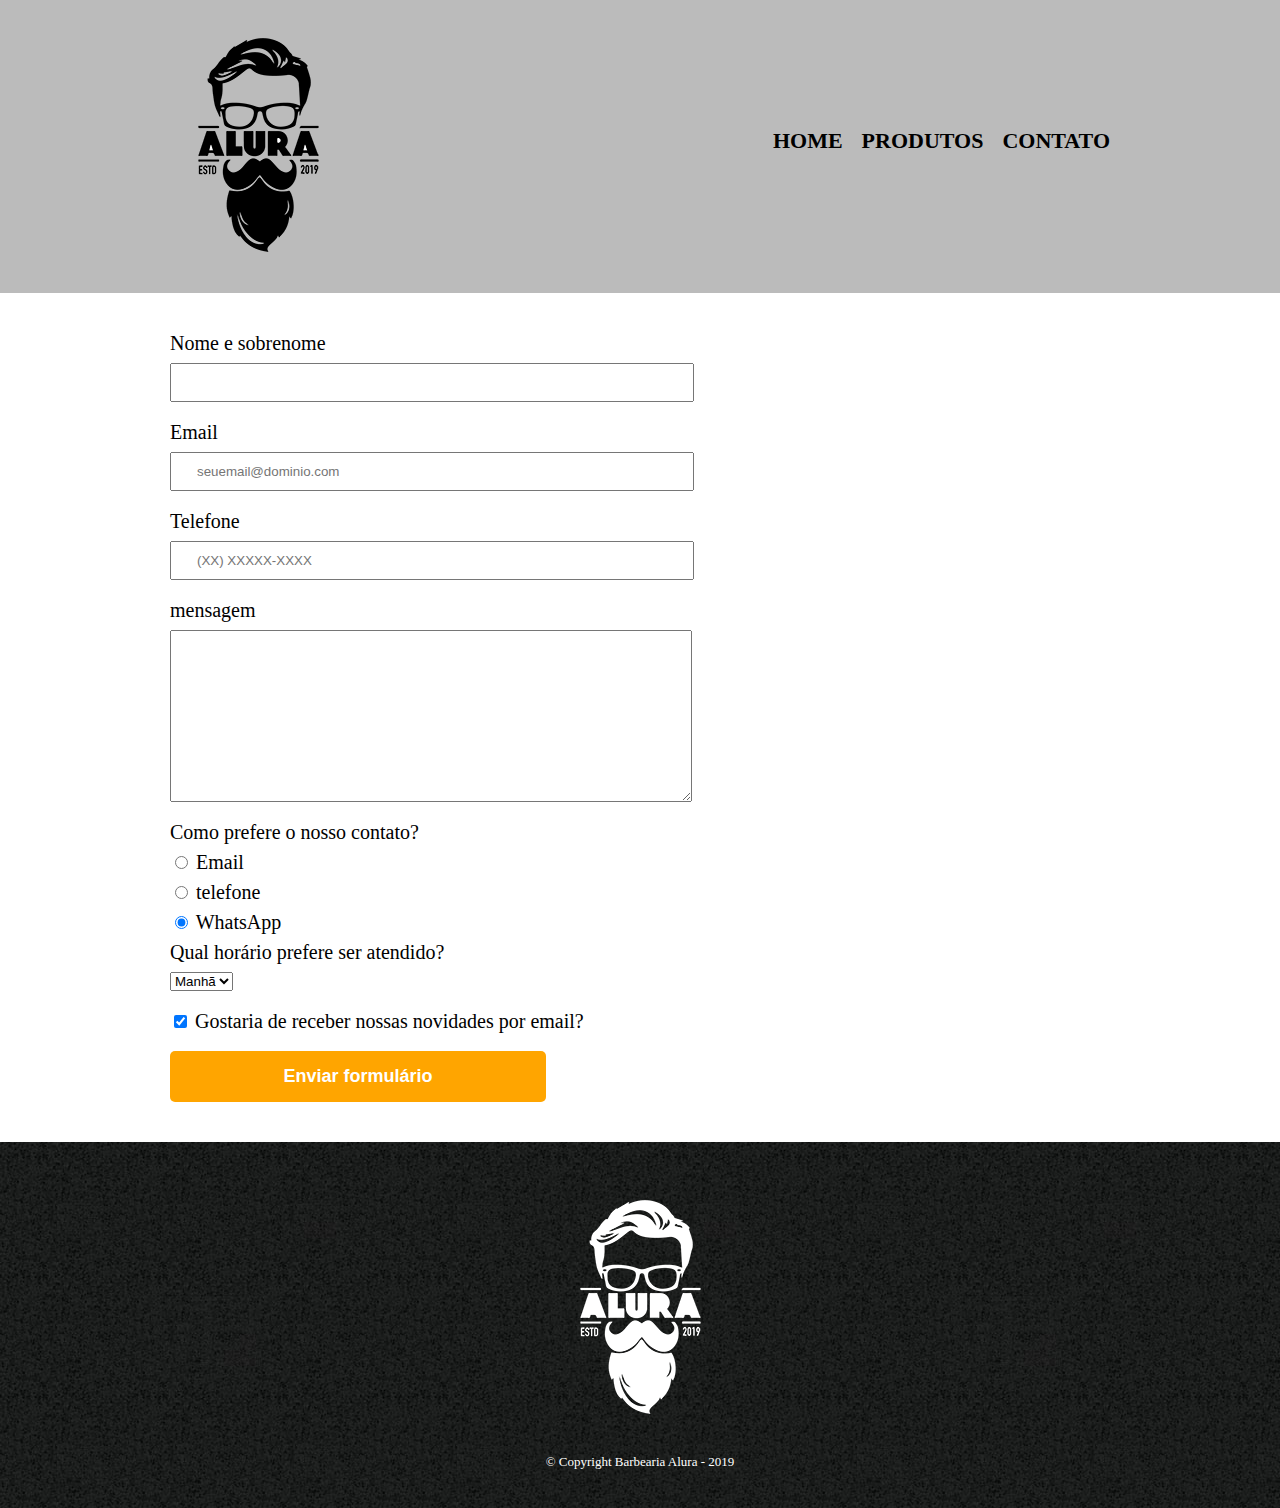
==== contato.html @ 78bd7216 "continuação do site barbearia" ====
<!DOCTYPE html>
<html>
	<head>
		<meta charset="UTF-8">
		<title>Contato - Barbearia Alura</title>

		<link rel="stylesheet" type="text/css" href="reset.css">
		<link rel="stylesheet" href="style.css">
		<script type="text/javascript" src="kleber.js"></script>
	</head>  
	<body>
		<header>
			<div class="caixa">
				<h1><img src="logo.png" alt="logo da Barbearia Alura"></h1>

				<nav>
					<ul>
						<li><a href="index.html">Home</a></li>
						<li><a href="produtos.html">produtos</a></li>
						<li><a href="contato.html"> contato</a></li>
					</ul>
				</nav>
			</div>
		</header>

		<main>
			<form>
				<label for="nomesobrenome">Nome e sobrenome</label>
				<input type="text" id="nomesobrenome" class="input-padrao" required>

				<label for="Email">Email</label>
				<input type="email" id="Email" class="input-padrao" required placeholder="seuemail@dominio.com">

				<label for="Telefone">Telefone</label>
				<input type="tel" id="Telefone" class="input-padrao" required placeholder="(XX) XXXXX-XXXX">

				<label for="mensagem">mensagem</label>
				<textarea cols="70" rows="10" class="input-padrao" required></textarea>

				<fieldset>
					<legend>Como prefere o nosso contato?</legend>
					<label for="radio-email">
						<input type="radio" name="contato" value="Email" id="radio-email">
						Email
					</label>
					

					<label for="radio-telefone">
						<input type="radio" name="contato" value="telefone" id="radio-telefone">
						telefone
					</label>
					

					<label for="radio-whatsapp">
						<input type="radio" name="contato" value="WhatsApp" id="radio-whatsapp" checked>
						WhatsApp
					</label>
					
				</fieldset>

				<fieldset>
					<legend>Qual horário prefere ser atendido?</legend>
					<select>
						<option>Manhã</option>
						<option>Tarde</option>
						<option>Noite</option>
					</select>

				</fieldset>

				<label class="checkbox"><input type="checkbox" checked>
					Gostaria de receber nossas novidades por email?
				</label>


				<input type="submit" value="Enviar formulário" class="Enviar">
			</form>
		</main>

		<footer>
			<img src="logo-branco.png" alt="logo da barbearia Alura">
			<p class="copyright">&copy; Copyright Barbearia Alura - 2019</p>
		</footer>

	</body>
</html>
---- style.css ----
header {
	background: #BBBBBB;
	padding: 20px 0;

}

.caixa {
	position: relative;
	width: 940px;
	margin: 0 auto;

}

nav {
	position: absolute;
	top: 110px;
	right: 0;

}
nav li {
	display: inline;
	margin: 0 0 0 15px;
}

nav a {
	text-transform: uppercase;
	color: #000000;
	font-weight: bold;
	font-size: 22px;
	text-decoration: none;
}

nav a:hover {
	color: #c78c19;
	text-decoration: underline;
}

.produtos {
	width: 940px;
	margin: 0 auto;
	padding: 50px 0;
}

.produtos li {
	display: inline-block;
	text-align: center;
	width: 30%;
	vertical-align: top;
	margin: 0 1.5%;
	padding: 30px 20px;
	box-sizing: border-box;
	border: 2px solid #000000;
	border-radius: 10px 10px 10px 10px;
}

.produtos li:hover {
	border-color: #c78c19;
	font-size: 40px;
}

.produtos li:active {
	border-color: #088c19;
}

.produtos li:hover h2 {
	font-size: 35px;
}

.produtos h2 {
	font-size: 30px;
	font-weight: bold;
}

.produto-descrição {
	font-size: 18px;
}

.produto-preço {
	font-size: 22px;
	font-weight: bold;
	margin-top: 10px;

}

footer {
	text-align: center;
	background: url("bg.jpg");
	padding: 40px 0;

}

.copyright {
	color: #ffffff;
	font-size: 13px;
	margin: 20px 0 0;
}

main {
	width: 940px;
	margin: 0 auto;
}

form {
	margin: 40px 0;
}

form label, form legend {
	display: block;
	font-size: 20px;
	margin: 0 0 10px;
}

.input-padrao {
	display: block;
	margin: 0 0 20px;
	padding:10px 25px;
	width: 50%;
}

.checkbox {

	margin: 20px 0;

}

.Enviar {
	width: 40%;
	padding: 15px 0;
	background: orange;
	color: white;
	font-weight: bold;
	font-size: 18px;
	border: none;
	border-radius: 5px;
	transition: 1s all;
	cursor: pointer;
}

.Enviar:hover {
	background: darkorange;
	transform: scale(1.2)
}
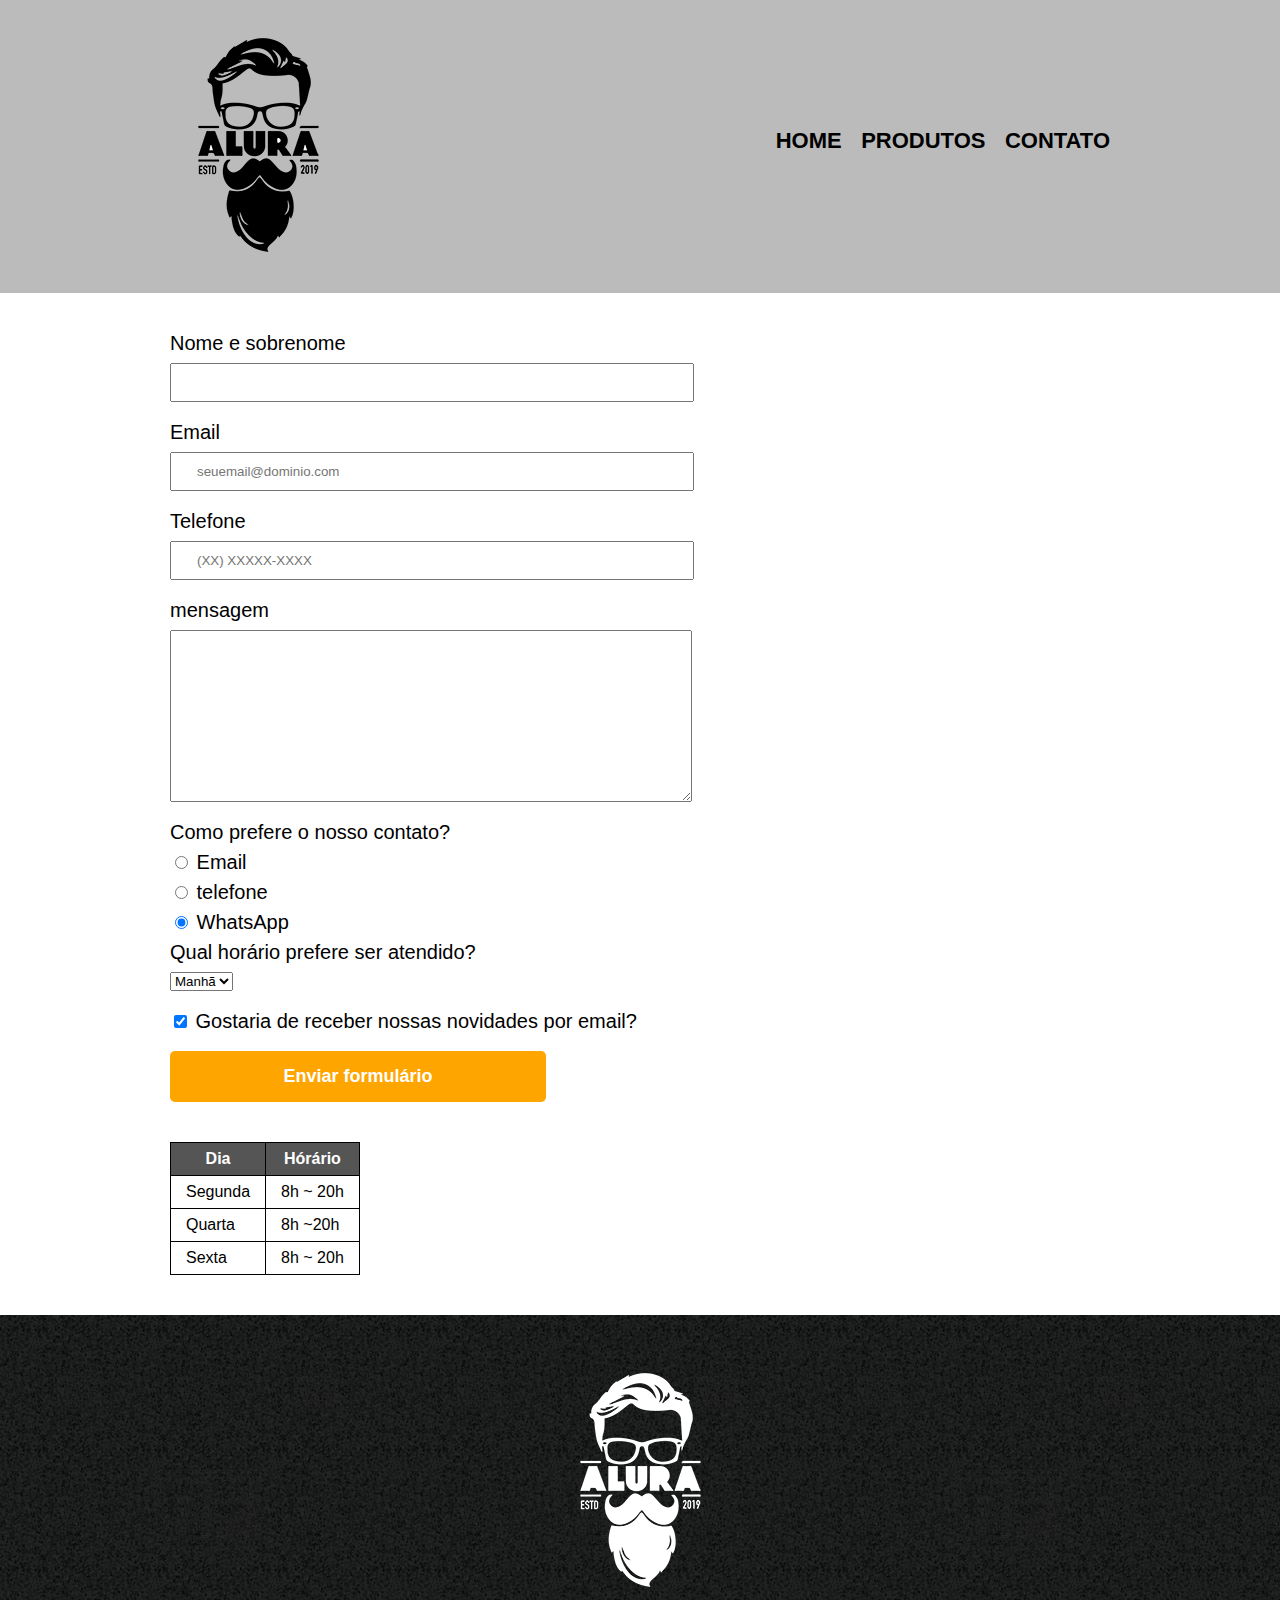
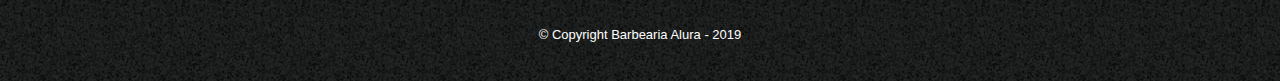
==== commit effbcbce: "barbearia alura" ====
--- a/contato.html
+++ b/contato.html
@@ -75,6 +75,28 @@
 
 				<input type="submit" value="Enviar formulário" class="Enviar">
 			</form>
+
+			<table>
+				<thead>
+					<tr>
+						<th>Dia</th>
+						<th>Hórário</th>
+					</tr>
+				</thead>
+				<tbody>
+				<tr>
+					<td>Segunda</td>
+					<td>8h ~ 20h</td>
+				</tr>
+					<td>Quarta</td>
+					<td>8h ~20h</td>
+				</tr>
+				<tr>
+					<td>Sexta</td>
+					<td>8h ~ 20h</td>
+				</tr>
+				</tbody>
+			</table>
 		</main>
 
 		<footer>
--- a/style.css
+++ b/style.css
@@ -1,3 +1,8 @@
+body {
+	font-family: 'montserrat', sans-serif;
+}
+
+
 header {
 	background: #BBBBBB;
 	padding: 20px 0;
@@ -141,3 +146,66 @@
 	transform: scale(1.2)
 }
 
+table {
+	margin: 20px 0 40px;
+}
+
+thead {
+	background: #555555;
+	color: white;
+	font-weight: bold;
+}
+
+td, th {
+	border: 1px solid #000000;
+	padding: 8px 15px;
+}
+
+/* css da pagina inicial */
+.banner {
+	width: 100%
+}
+.titulo-principal {
+	text-align: center;
+	font-size: 2em;
+	margin: 0 0 1em;
+	clear: left;
+	
+}
+
+
+.principal p {
+	margin: 0 0 1em;
+}
+
+.principal strong {
+	font-weight: bold;
+}
+
+.principal em {
+	font-style: italic;
+}
+
+.utensilios {
+	width: 120px;
+	float: left;
+	margin: 0 20px 20px 0; 
+
+}
+.imagembeneficios {
+	width: 60%;
+}
+
+.mapa {
+	padding: 3em 0;
+}
+
+.mapa p {
+	margin: 0 0 2em;
+	text-align: center;
+}
+
+.video {
+	width: 560px;
+	margin: 1em auto;
+}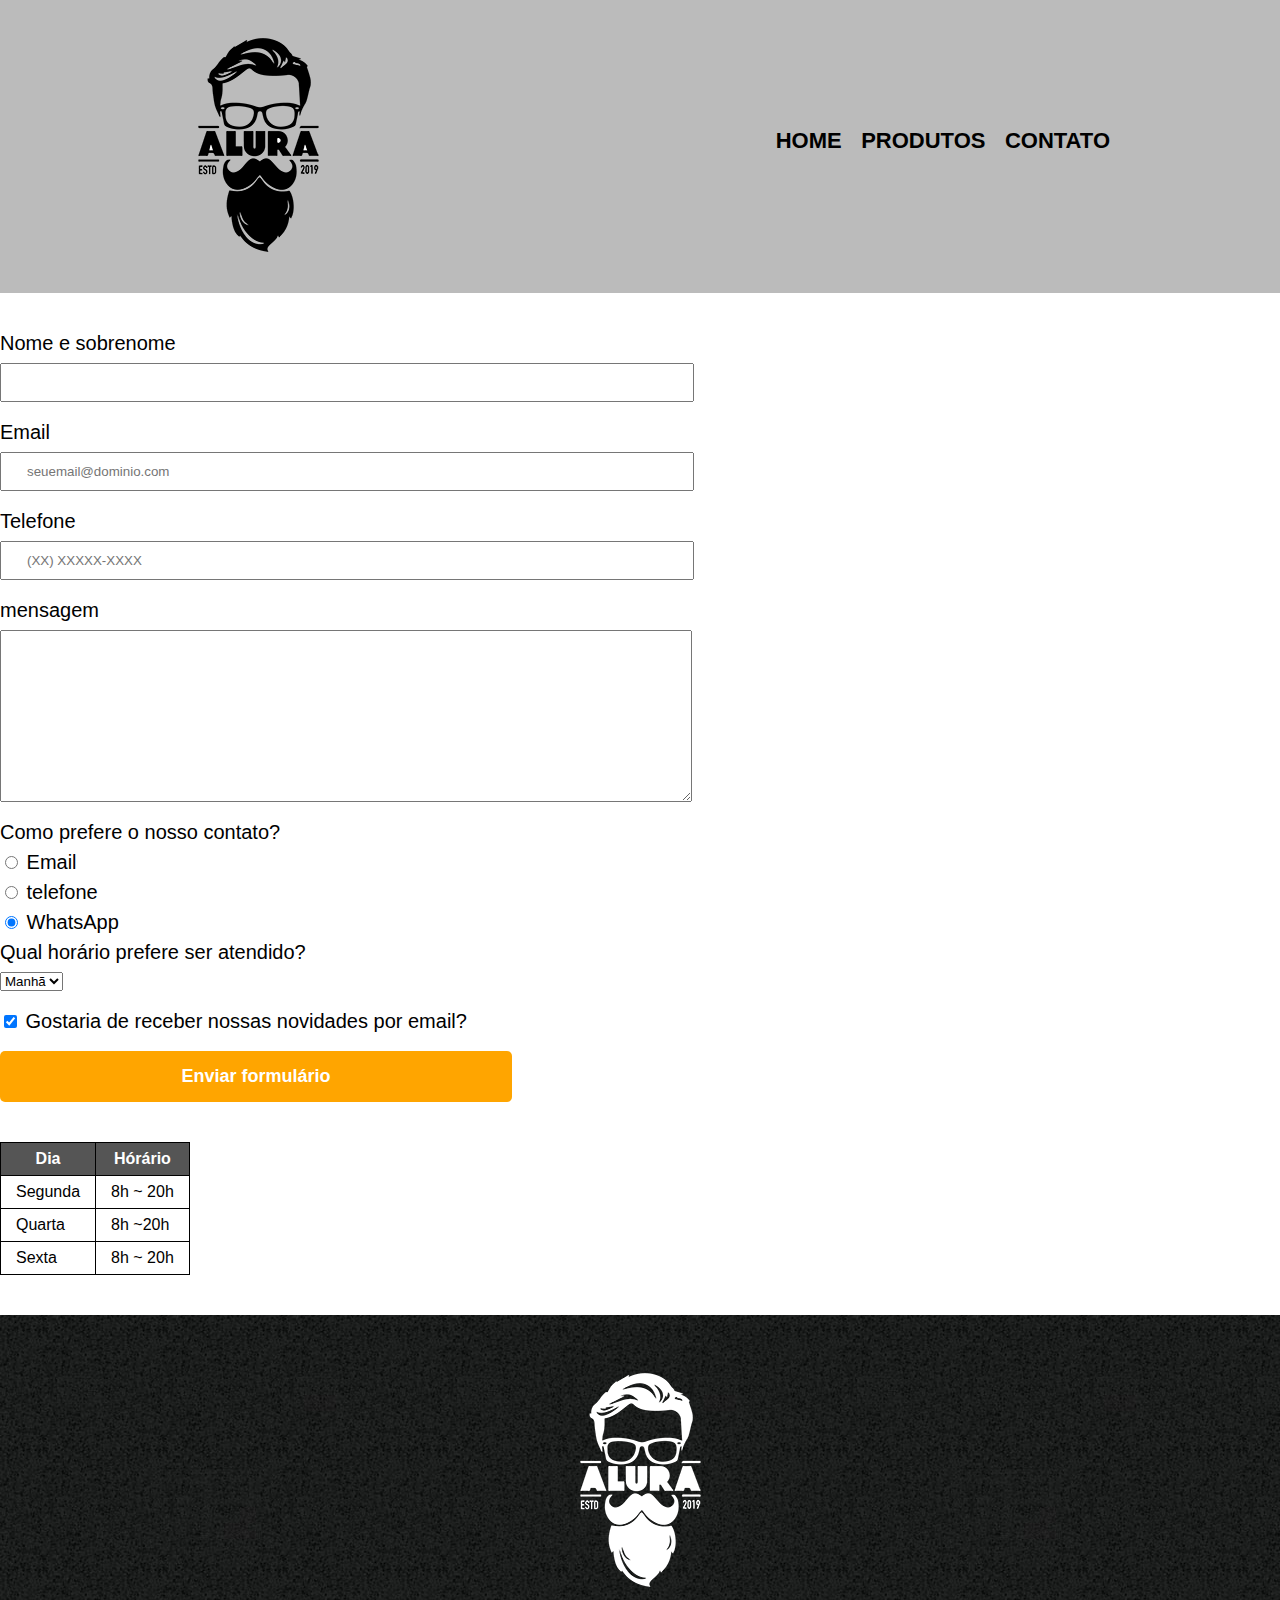
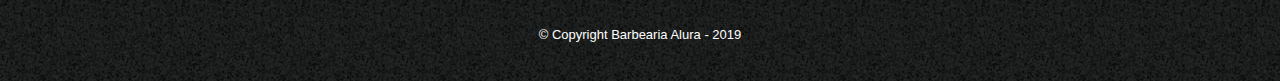
==== commit 0480ff87: "Merge pull request #2 from querensales/telacontato" ====
--- a/contato.html
+++ b/contato.html
@@ -2,6 +2,7 @@
 <html>
 	<head>
 		<meta charset="UTF-8">
+		<meta name="viewport" content="width=device-width">
 		<title>Contato - Barbearia Alura</title>
 
 		<link rel="stylesheet" type="text/css" href="reset.css">
--- a/style.css
+++ b/style.css
@@ -101,8 +101,7 @@
 }
 
 main {
-	width: 940px;
-	margin: 0 auto;
+	
 }
 
 form {
@@ -173,9 +172,16 @@
 	
 }
 
+.principal {
+	padding: 3em 0;
+	background: #fefefe;
+	width: 940px;
+	margin: 0 auto;
+}
 
 .principal p {
 	margin: 0 0 1em;
+
 }
 
 .principal strong {
@@ -192,12 +198,14 @@
 	margin: 0 20px 20px 0; 
 
 }
-.imagembeneficios {
-	width: 60%;
-}
 
 .mapa {
 	padding: 3em 0;
+	background: linear-gradient(#fefefe, #888888);
+}
+.mapa-conteudo {
+	width: 940px;
+	margin: 0 auto;
 }
 
 .mapa p {
@@ -205,7 +213,113 @@
 	text-align: center;
 }
 
+.beneficios {
+	padding: 3em 0;
+	background: #888888;
+}
+
+.conteudo-beneficios {
+	width: 640px;
+	margin: 0 auto;
+}
+
+.lista-beneficios {
+	width: 40%;
+	display: inline-block;
+	vertical-align: top;
+}
+
+.itens {
+	line-height: 1,5;
+}
+
+.itens:first-child {
+	font-weight: bold;
+}
+
+.itens:before 
+{
+	content: "★";
+}
+
+.imagem-beneficios {
+	width: 60%;
+	opacity: 1;
+	box-shadow: 10px 10px 10px 0s #000000;
+
+}
+
+.imagem-beneficios:hover {
+	opacity: 0.3;
+	transition: 400ms;
+}
+
 .video {
 	width: 560px;
-	margin: 1em auto;
-}+	margin: 1em auto; 
+}
+
+@media screen and (max-width: 480px) {
+	.caixa, .principal, .conteudo-beneficios, .mapa-conteudo, .video {
+		width: auto;
+	}
+
+	h1 {
+		text-align: center;
+	}
+	nav {
+		position: static;
+	}
+
+	.lista-beneficios, .imagem-beneficios {
+		width: 100%;
+	}
+
+
+	/* pagina de produto*/
+	.produtos {
+		width: auto;
+		padding: 10px 0 1px; 
+	}
+
+	.produtos li {
+		width: 98%;
+		display: block;
+		margin: 0 0 10px;
+	}
+
+	form {
+		margin: 0px 10px 5px 10px;
+
+	}
+	.input-padrao {
+		width: 85%;
+	}
+
+	form label {
+		padding-top: 30px;
+		margin: 0px 0px 5px;
+	}
+	select {
+		width: 100%;
+		padding: 5px;
+	}
+	.Enviar {
+		width: auto;
+		padding: 12px;
+	}
+
+	table {
+		margin: 12px;
+		width: 94%;
+	}
+
+}
+
+
+
+
+
+
+
+
